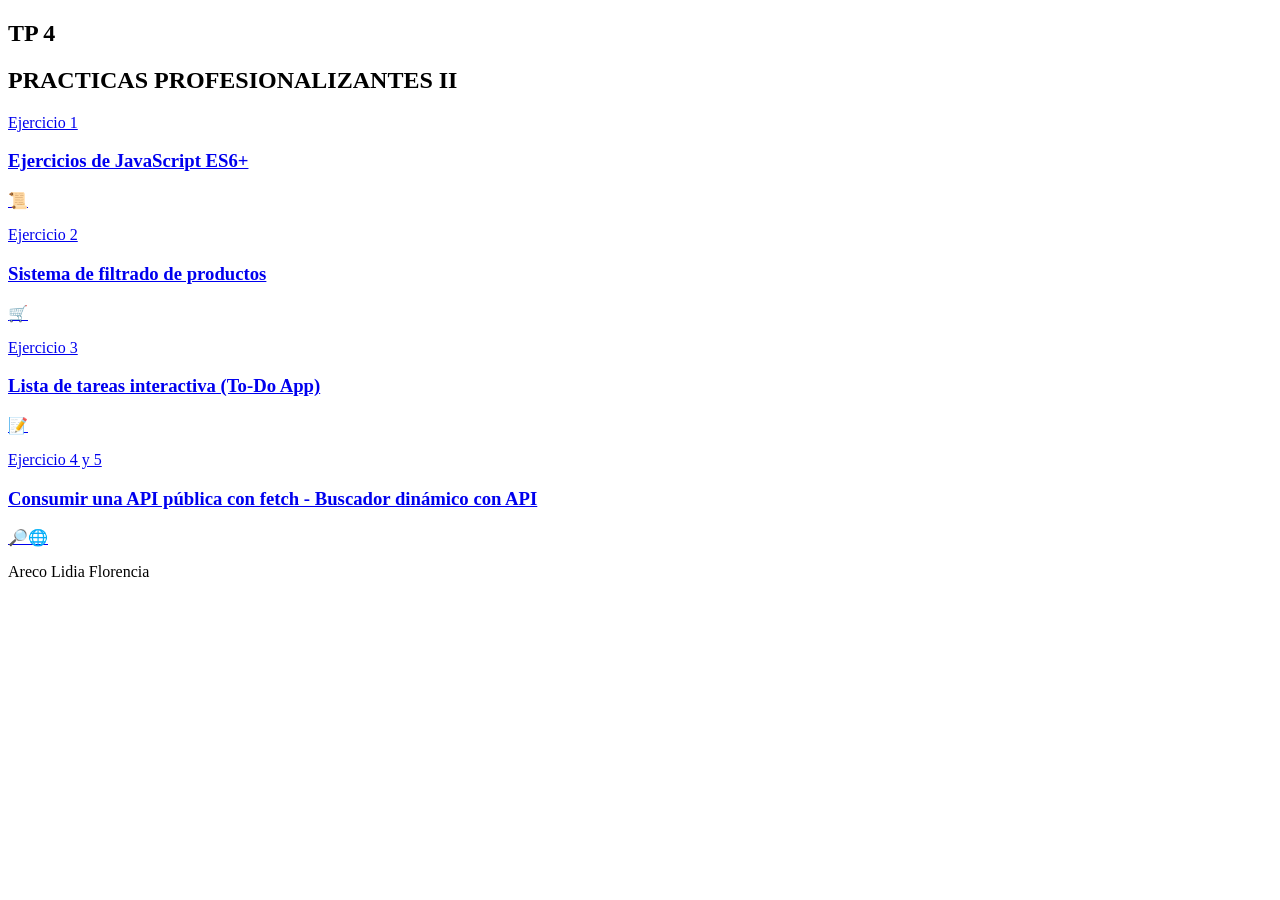
==== index.html @ 8369b76e "Agregar index y ejercicios.js" ====
<!DOCTYPE html>
<html lang="es">
<head>
    <meta charset="UTF-8">
    <meta name="viewport" content="width=device-width, initial-scale=1.0">
    <title>TP 4</title>
    <link rel="stylesheet" href="css/app.css">
    <link href="https://fonts.googleapis.com/css2?family=Inter:wght@400;500;600;700&display=swap" rel="stylesheet">
</head>
<body>

<section class="page-header">
        <div>
            <h1>TP 4</h1>
            <h2>PRACTICAS PROFESIONALIZANTES II</h2>

        </div>
    </section>

    <main class="productos-area">

    <div class="index-grid">

  <a href="js/ejercicios.js" class="index-link">
    <div class="producto-card">
      <p>Ejercicio 1</p>
      <h3>Ejercicios de JavaScript ES6+</h3>
      <div class="producto-emoji">📜</div>
    </div>
  </a>

  <a href="productos.html" class="index-link">
    <div class="producto-card">
      <p>Ejercicio 2</p>
      <h3>Sistema de filtrado de productos</h3>
      <div class="producto-emoji">🛒</div>
    </div>
  </a>

  <a href="todo.html" class="index-link">
    <div class="producto-card">
      <p>Ejercicio 3</p>
      <h3>Lista de tareas interactiva (To-Do App)</h3>
      <div class="producto-emoji">📝</div>
    </div>
  </a>

  <a href="api-demo.html" class="index-link">
    <div class="producto-card">
      <p>Ejercicio 4 y 5</p>
      <h3>Consumir una API pública con fetch - Buscador dinámico con API</h3>
      <div class="producto-emoji">🔎🌐</div>
    </div>
  </a>


</div>

    </main>

    <footer class="footer">
        <p class="footer-titulo">Areco Lidia Florencia</p>
    
  </footer>

</body>
</html>
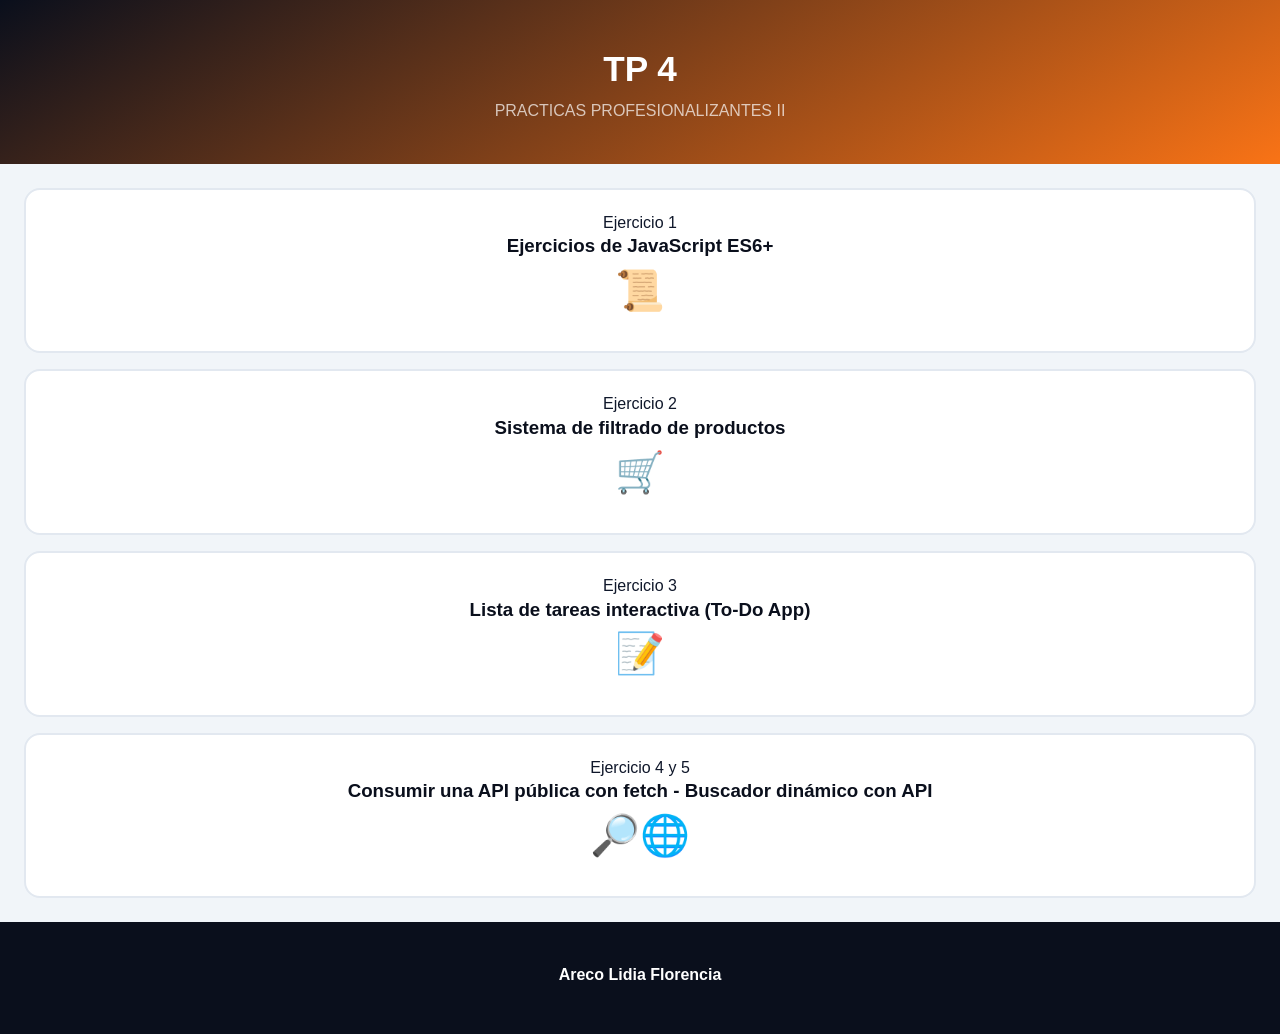
==== commit dd7c63bf: "Ultimar detalles" ====
--- a/index.html
+++ b/index.html
@@ -5,17 +5,18 @@
     <meta name="viewport" content="width=device-width, initial-scale=1.0">
     <title>TP 4</title>
     <link rel="stylesheet" href="css/app.css">
+    <link rel="stylesheet" href="css/style.css">
     <link href="https://fonts.googleapis.com/css2?family=Inter:wght@400;500;600;700&display=swap" rel="stylesheet">
 </head>
 <body>
 
-<section class="page-header">
-        <div>
+<header>
+        <div class="page-header">
             <h1>TP 4</h1>
-            <h2>PRACTICAS PROFESIONALIZANTES II</h2>
-
+            <p>PRACTICAS PROFESIONALIZANTES II</p>
         </div>
-    </section>
+</header>
+   
 
     <main class="productos-area">
 
--- a/css/app.css
+++ b/css/app.css
@@ -0,0 +1,105 @@
+/* ========== PRODUCTOS ========== */
+
+.app-container { display: grid; grid-template-columns: 280px 1fr; gap: 0; min-height: 70vh; max-width: 100%; }
+
+/*Panel de filtros*/
+.filtros-panel { background: var(--white); border-right: 1px solid var(--border); padding: 1.5rem; position: sticky; top: 52px; height: calc(100vh - 52px); overflow-y: auto; }
+.filtros-titulo { font-size: 1.1rem; margin-bottom: 1.25rem; color: var(--secondary); padding-bottom: 0.5rem; border-bottom: 2px solid var(--js); }
+.filtro-grupo { margin-bottom: 1.25rem; }
+.filtro-grupo label { display: block; font-size: 0.85rem; font-weight: 600; margin-bottom: 0.4rem; color: var(--text); }
+.filtro-input { width: 100%; padding: 9px 12px; border: 2px solid var(--border); border-radius: 6px; font-family: var(--font); font-size: 0.9rem; transition: border-color 0.3s, box-shadow 0.3s; }
+.filtro-input:focus { border-color: var(--js); box-shadow: 0 0 0 3px rgba(250, 204, 21, 0.2); outline: none; }
+.filtro-range { -webkit-appearance: none; height: 6px; background: var(--border); border-radius: 3px; border: none; padding: 0; margin-top: 6px; }
+.filtro-range::-webkit-slider-thumb { -webkit-appearance: none; width: 20px; height: 20px; background: var(--js); border-radius: 50%; cursor: pointer; border: 3px solid var(--secondary); }
+.filtro-check-group { display: flex; justify-content: space-between; align-items: center; }
+.filtro-checkbox { width: 22px; height: 22px; cursor: pointer; accent-color: var(--js); }
+.filtro-resultado { text-align: center; padding: 10px; background: var(--bg); border-radius: var(--radius); font-weight: 600; font-size: 0.9rem; color: var(--primary); margin-bottom: 1rem; }
+.btn-reset { width: 100%; padding: 10px; background: var(--bg); border: 2px solid var(--border); border-radius: 6px; font-family: var(--font); font-size: 0.85rem; font-weight: 600; color: var(--text-light); cursor: pointer; transition: all 0.3s; }
+.btn-reset:hover { border-color: var(--error); color: var(--error); }
+
+/*Grilla de productos*/
+.productos-area { padding: 1.5rem; background: var(--bg); }
+.productos-grid { display: grid; grid-template-columns: repeat(auto-fit, minmax(220px, 1fr)); gap: 1rem; }
+.producto-card { background: var(--white); border: 2px solid var(--border); border-radius: var(--radius-lg); padding: 1.25rem; text-align: center; transition: all 0.3s; position: relative; overflow: hidden; }
+.producto-card:hover { transform: translateY(-4px); box-shadow: var(--shadow-lg); border-color: var(--primary); }
+.producto-emoji { font-size: 2.5rem; margin-bottom: 0.6rem; display: block; }
+.producto-nombre { font-weight: 700; font-size: 1.05rem; color: var(--secondary); margin-bottom: 0.3rem; }
+.producto-precio { font-size: 1.2rem; font-weight: 700; color: var(--success); margin-bottom: 0.3rem; }
+.producto-cat { font-size: 0.75rem; background: color-mix(in srgb, var(--primary) 10%, transparent); color: var(--primary); padding: 3px 10px; border-radius: 20px; display: inline-block; margin-bottom: 0.4rem; }
+.producto-stock { font-size: 0.78rem; }
+.producto-card.sin-stock { opacity: 0.5; }
+.producto-card.sin-stock::after { content: "SIN STOCK"; position: absolute; top: 12px; right: -30px; background: var(--error); color: var(--white); font-size: 0.65rem; font-weight: 700; padding: 3px 35px; transform: rotate(45deg); letter-spacing: 1px; }
+
+.estado-vacio { text-align: center; padding: 3rem; color: var(--text-light); }
+.estado-emoji { font-size: 3rem; display: block; margin-bottom: 0.75rem; }
+
+/* ========== TO-DO ========== */
+
+.todo-page { max-width: 800px; margin: 0 auto; padding: 2rem; }
+.todo-app { background: var(--white); border-radius: var(--radius-lg); box-shadow: var(--shadow-lg); overflow: hidden; margin-bottom: 2.5rem; }
+.todo-header { display: flex; justify-content: space-between; align-items: center; padding: 1.5rem 1.5rem 0; }
+.todo-header h2 { font-size: 1.5rem; }
+.todo-contador { background: var(--primary); color: var(--white); padding: 4px 14px; border-radius: 20px; font-size: 0.82rem; font-weight: 600; }
+.todo-form { display: flex; gap: 10px; padding: 1.25rem 1.5rem; }
+.todo-input { flex: 1; padding: 12px 16px; border: 2px solid var(--border); border-radius: var(--radius); font-family: var(--font); font-size: 1rem; transition: border-color 0.3s, box-shadow 0.3s; }
+.todo-input:focus { border-color: var(--js); box-shadow: 0 0 0 3px rgba(250, 204, 21, 0.2); outline: none; }
+.todo-btn-agregar { background: var(--primary); color: var(--secondary); border: none; padding: 12px 20px; border-radius: var(--radius); font-family: var(--font); font-weight: 700; font-size: 0.95rem; cursor: pointer; transition: transform 0.2s; white-space: nowrap; }
+.todo-btn-agregar:hover { transform: scale(1.05); }
+.todo-filtros { display: flex; gap: 6px; padding: 0 1.5rem 1rem; }
+.todo-filtro-btn { background: var(--bg); border: 1px solid var(--border); padding: 6px 14px; border-radius: 20px; font-family: var(--font); font-size: 0.8rem; font-weight: 500; cursor: pointer; transition: all 0.2s; color: var(--text-light); }
+.todo-filtro-btn:hover { border-color: var(--primary); color: var(--accent); }
+.todo-filtro-btn.activo { background: var(--accent); color: var(--white); border-color: var(--primary); }
+.todo-lista { list-style: none; }
+.todo-lista li { display: flex; justify-content: space-between; align-items: center; padding: 14px 1.5rem; border-top: 1px solid var(--border); transition: background 0.2s; }
+.todo-lista li:hover { background: var(--bg); }
+
+.tarea-texto { font-size: 0.95rem; transition: all 0.3s; flex: 1; }
+.tarea-acciones { display: flex; gap: 6px; }
+.tarea-acciones button { width: 32px; height: 32px; border: none; border-radius: 6px; cursor: pointer; font-size: 0.9rem; transition: all 0.2s; display: flex; align-items: center; justify-content: center; }
+
+.btn-completar { background: color-mix(in srgb, var(--success) 15%, var(--white)); color: var(--success); }
+.btn-completar:hover { background: var(--success); color: var(--white); }
+.btn-eliminar { background: color-mix(in srgb, var(--error) 15%, var(--white)); color: var(--error); }
+.btn-eliminar:hover { background: var(--error); color: var(--white); }
+
+/* Estado completada */
+.todo-lista li.completada .tarea-texto { text-decoration: line-through; color: var(--text-light); }
+.todo-lista li.completada { background: var(--bg); }
+.todo-vacio { text-align: center; padding: 2.5rem; color: var(--text-light); }
+
+/* ========== API ========== */
+
+/* Buscador */
+.buscador-container { position: relative; max-width: 600px; margin: 0 auto 1.5rem; }
+.buscador-icon { position: absolute; left: 16px; top: 50%; transform: translateY(-70%); font-size: 1.1rem; }
+.buscador-input { width: 100%; padding: 14px 16px 14px 48px; border: 2px solid var(--border); border-radius: 30px; font-family: var(--font); font-size: 1rem; transition: border-color 0.3s, box-shadow 0.3s; }
+.buscador-input:focus { border-color: var(--js); box-shadow: 0 0 0 4px rgba(250, 204, 21, 0.2); outline: none; }
+.buscador-hint { display: block; text-align: center; font-size: 0.8rem; color: var(--text-light); margin-top: 6px; }
+
+/* API container */
+.api-demo-container { max-width: var(--max-w); margin: 0 auto; }
+
+/* Resultados grid */
+.api-resultados-grid { display: grid; grid-template-columns: repeat(auto-fit, minmax(280px, 1fr)); gap: 1rem; }
+.api-card-result { background: var(--white); border: 1px solid var(--border); border-radius: var(--radius-lg); overflow: hidden; transition: all 0.3s; }
+.api-card-result:hover { transform: translateY(-4px); box-shadow: var(--shadow-lg); }
+.api-card-img { width: 100%; height: 220px; object-fit: cover; }
+.api-card-body { padding: 1rem 1.25rem 1.25rem; }
+.api-card-body h3 { font-size: 1.1rem; margin-bottom: 0.3rem; }
+.api-card-detail { font-size: 0.9rem; color: var(--text); margin-bottom: 0.3rem; }
+.api-card-meta { font-size: 0.82rem; color: var(--text-light); margin-bottom: 2px; }
+
+/* Loading spinner */
+.loading-spinner { display: flex; align-items: center; justify-content: center; gap: 12px; padding: 3rem; color: var(--text-light); font-size: 1rem; }
+.spinner { width: 28px; height: 28px; border: 3px solid var(--border); border-top-color: var(--primary); border-radius: 50%; animation: spin 0.8s linear infinite; }
+@keyframes spin { to { transform: rotate(360deg); } }
+
+/* Error box */
+.error-box { text-align: center; padding: 2.5rem; background: var(--error-bg); border: 2px solid color-mix(in srgb, var(--error) 30%, var(--border)); border-radius: var(--radius-lg); }
+.error-icon { font-size: 2.5rem; display: block; margin-bottom: 0.5rem; }
+.error-box p { color: var(--error); font-size: 1rem; margin-bottom: 1rem; }
+.btn-retry { background: var(--error); color: var(--white); border: none; padding: 10px 24px; border-radius: 6px; font-family: var(--font); font-size: 0.9rem; font-weight: 600; cursor: pointer; transition: opacity 0.3s; }
+.btn-retry:hover { opacity: 0.85; }
+
+
+
--- a/css/style.css
+++ b/css/style.css
@@ -0,0 +1,66 @@
+:root {
+    --primary: #FACC15;
+    --secondary: #0A0F1C;
+    --accent: #F97316;
+    --js: #60A5FA;
+    --text: #0F172A;
+    --text-light: #64748B;
+    --bg: #F1F5F9;
+    --white: #FFFFFF;
+    --border: #E2E8F0;
+    --success: #16A34A;
+    --error: #DC2626;
+    --error-bg: #FEE2E2;
+    --warning: #F59E0B;
+    --loading: #3B82F6;
+    --empty: #94A3B8;
+    --radius: 10px;
+    --radius-lg: 16px;
+    --shadow: 0 2px 10px rgba(15, 23, 42, 0.08);
+    --shadow-lg: 0 12px 30px rgba(15, 23, 42, 0.15);
+    --font: 'Inter', 'Segoe UI', Arial, sans-serif;
+    --max-w: 1200px;
+}
+
+*,*::before,*::after {box-sizing: border-box; margin: 0; padding: 0;}
+html {font-size: 1rem; scroll-behavior: smooth;}
+body {font-family: var(--font); color: var(--text); background: var(--bg); line-height: 1.6;}
+h1,h2,h3,h4 {color: var(--secondary); line-height: 1.2;}
+a {color: var(--primary); text-decoration: none;}
+
+/* ========== HEADER ========== */
+
+.page-header {background: linear-gradient(150deg, var(--secondary), var(--accent)); color: var(--white); padding: 3rem 2rem 2.5rem; text-align: center;}
+.page-header h1 {color: var(--white); font-size: 2.2rem; margin-bottom: 0.5rem;}
+.page-header p {color: color-mix(in srgb, var(--white) 70%, transparent); font-size: 1rem;}
+
+/* ========== SECCIONES ========== */
+
+.seccion {padding: 3.5rem 2rem; max-width: var(--max-w); margin: 0 auto;}
+.seccion-alt {background: var(--white); max-width: 100%;}
+.seccion-alt > * {max-width: var(--max-w); margin-left: auto; margin-right: auto;}
+.seccion-badge {display: inline-block; font-size: 0.7rem; font-weight: 600; text-transform: uppercase; letter-spacing: 2px; color: var(--secondary); background: color-mix(in srgb, var(--secondary) 10%, transparent); padding: 4px 12px; border-radius: 20px; margin-bottom: 0.6rem;}
+
+/*Index*/
+
+.index-grid {display: grid; grid-template-columns: 1fr; gap: 1rem;}
+.index-link {text-decoration: none; color: inherit;}
+.index-link:hover {text-decoration: none;}
+
+/* ========== FOOTER ========== */
+
+.footer {background: var(--secondary); color: color-mix(in srgb, var(--white) 70%, transparent); text-align: center; padding: 2.5rem 2rem;}
+.footer-titulo {color: var(--white); font-size: 1rem; font-weight: 600; margin-bottom: 0.4rem;}
+.footer-links {display: flex; justify-content: center; gap: 1rem; flex-wrap: wrap;}
+.footer-links a {color: color-mix(in srgb, var(--white) 70%, transparent); font-size: 0.85rem; font-weight: 500; transition: color 0.3s; padding: 4px 0;}
+.footer-links a:hover {color: var(--js);}
+
+/* ========== RESPONSIVE ========== */
+
+@media (max-width: 767px) 
+{.app-container {grid-template-columns: 1fr;} 
+.filtros-panel {position: static; height: auto; border-right: none; border-bottom: 1px solid var(--border);} 
+.page-header h1 {font-size: 1.6rem;} 
+.todo-form {flex-direction: column;} 
+.productos-grid {grid-template-columns: 1fr;}
+}
